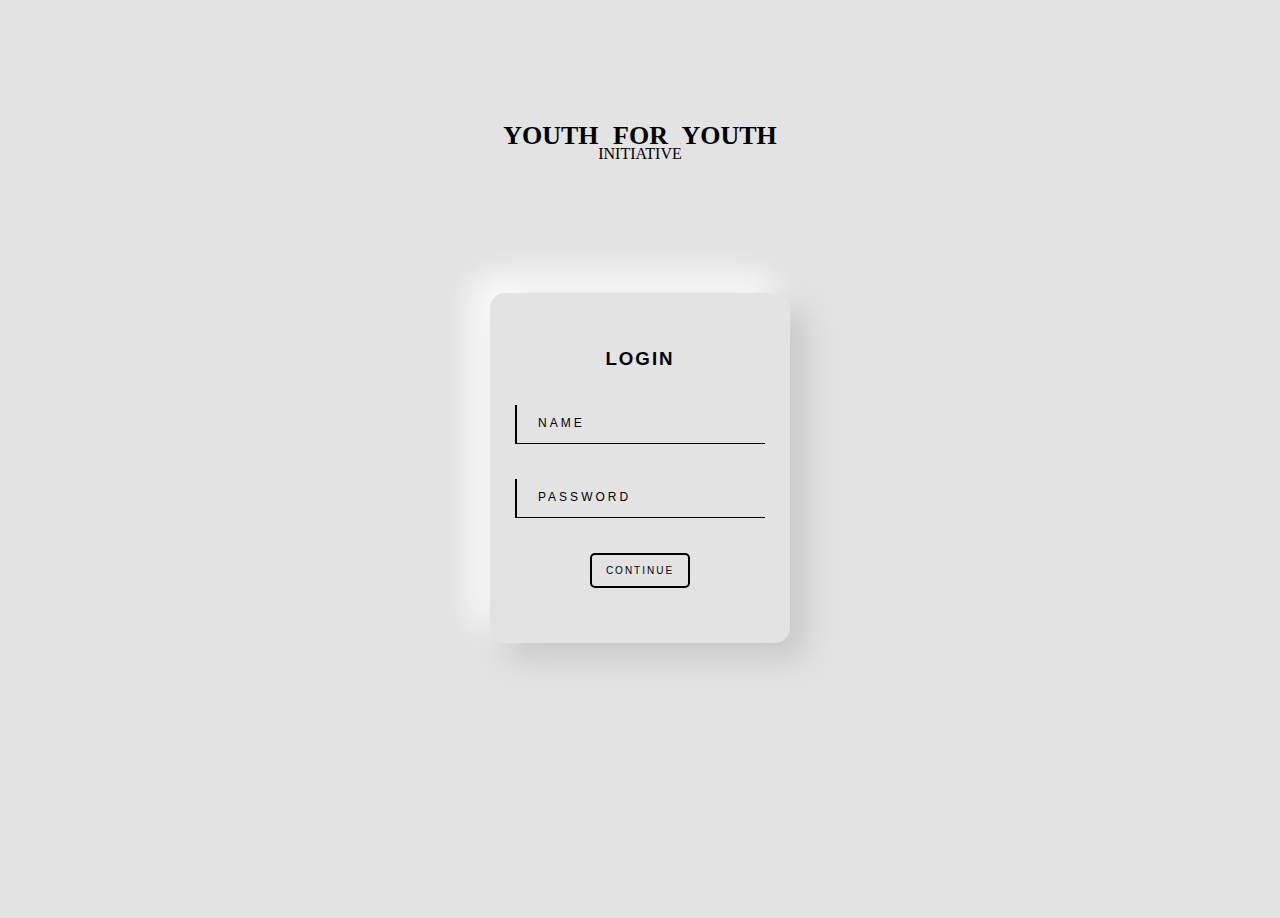
==== index.html @ 0c84e599 "Login page" ====
<!DOCTYPE html>
<html lang="en">
<head>
    <meta charset="UTF-8">
    <meta http-equiv="X-UA-Compatible" content="IE=edge">
    <meta name="viewport" content="width=device-width, initial-scale=1.0">
    <meta name="description" content="YouthForYouth">
    <meta name="keywords" content="YouthForYouth">
    <meta name="author" content="Developers team">    
    <link rel="preconnect" href="https://fonts.gstatic.com" crossorigin>
    <link href="https://fonts.googleapis.com/css2?family=Righteous&display=swap" rel="stylesheet">
    <link rel="preconnect" href="https://fonts.googleapis.com">
    <link rel="preconnect" href="https://fonts.gstatic.com" crossorigin>
    <link href="https://fonts.googleapis.com/css2?family=Poppins&display=swap" rel="stylesheet">
    <link rel="stylesheet" href="/css/style.css">
    <script src="/js/app.js"></script>
    <link rel="icon" type="image/x-icon" href="/img/favicon.png">
    <title>YouthForYouth</title>
</head>
<body>
    <div class="initiative" style="background-color: #e3e3e3;"><p>Youth For Youth</p><br><div class="in"><p>initiative</p></div></div>
    <div class="container">
        <div class="card">
            <h3>Login</h3>
            <div class="inputBox">
                <input type="text" required="required">
                <span>Name</span>
            </div>
            <div class="inputBox">
                <input type="password" required="required">
                <span>Password</span>
            </div>
            <button>continue</button>
        </div>
    </div>
</body>
</html>
---- css/style.css ----
*{
    padding: 0px;
    margin: 0px;
    box-sizing: border-box;
    overflow: hidden;
    font-family: Arial, Helvetica, sans-serif;
    caret-color: transparent;
}
h3{
    text-transform: uppercase;
    letter-spacing: 2px;
}
.container{
    display: flex;
    align-items: center;
    background-repeat: no-repeat;
    justify-content: center;
    background: #e3e3e3;
    min-height: 100vh;
}
.card{
    display: flex;
    align-items: center;
    overflow: visible;
    justify-content: center;
    min-height: 350px;
    width: 300px;
    flex-direction: column;
    gap: 35px;
    border-radius: 15px;
    box-shadow: 16px 16px 32px #c8c8c8, -16px -16px 32px #fefefe;
    background: #e3e3e3;
}
.line{
    width: 100px;
    height: 3px;
    background: #FFF;
}
.inputBox{
    position: relative;
    overflow: visible;
    width: 250px;
}
.inputBox input{
    width: 100%;
    padding: 10px;
    outline: none;
    border: none;
    color: #000;
    font-size: 1em;
    background: transparent;
    border-left: 2px solid #000;
    border-bottom: 1px solid #000;
    transition: 0.1s;
}
.inputBox span{
    margin-top: 5px;
    position: absolute;
    left: 3px;
    transform: translateY(-4px);
    margin-left: 10px;
    padding: 10px;
    pointer-events: none;
    font-size: 12px;
    color: #000;
    text-transform: uppercase;
    transition: .5s;
    letter-spacing: 3px;
}
/* animations */
.inputBox input:valid~span,
.inputBox input:focus~span{
    transform: translateX(113px) translateY(-15px);
    font-size: 0.8em;
    padding: 7px 10px;
    letter-spacing: 0.2em;
    color: #FFF;
    border-radius: 10px;
    background-color: #000;
    border: 2px;
}
.inputBox input:valid,
.inputBox input:focus{
    border: 1px solid #000;
}
button{
    height: 35px;
    width: 100px;
    border-radius: 5px;
    border: 2px solid #000;
    background-color: transparent;
    transition: .5s;
    text-transform: uppercase;
    font-size: 10px;
    letter-spacing: 2px;
}
button:hover{
    background-color: #000;
    color: #fff;
}
.initiative p{
    display: flex;
    width: 100%;
    position: absolute;
    align-items: center;
    justify-content: center;
    font-family: georgia;
    height: 8vh;
    font-size: 26px;
    word-spacing: 8px;
    margin-top: 100px;
    text-transform: uppercase;
    font-weight: bold;
}
.in p{
    font-family: mono;
    font-size: 16px;
    font-weight: lighter;
}
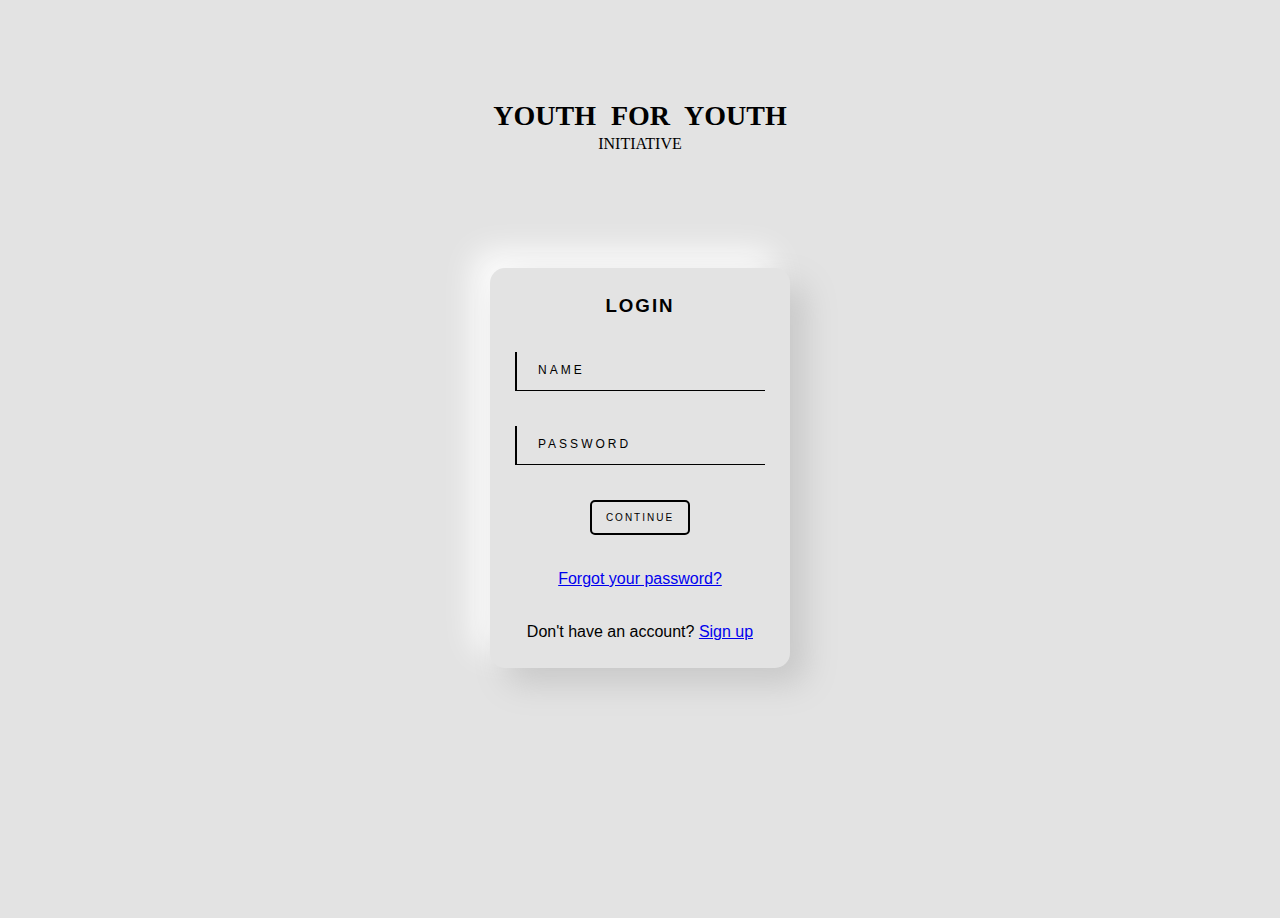
==== commit 03b850e6: "layout" ====
--- a/index.html
+++ b/index.html
@@ -27,10 +27,14 @@
                 <span>Name</span>
             </div>
             <div class="inputBox">
-                <input type="password" required="required">
+                <input type="password" required="required" name="password" id="password">
                 <span>Password</span>
             </div>
-            <button>continue</button>
+            <a href="/html/landing page.html"><button>continue</button></a>
+            <a href="/html/forgot.html">Forgot your password?</a>
+            <p>
+            Don't have an account? <a href="/html/signup.html">Sign up</a>
+            </p>
         </div>
     </div>
 </body>
--- a/css/style.css
+++ b/css/style.css
@@ -23,7 +23,7 @@
     align-items: center;
     overflow: visible;
     justify-content: center;
-    min-height: 350px;
+    min-height: 400px;
     width: 300px;
     flex-direction: column;
     gap: 35px;
@@ -106,14 +106,20 @@
     justify-content: center;
     font-family: georgia;
     height: 8vh;
-    font-size: 26px;
+    font-size: 28px;
     word-spacing: 8px;
-    margin-top: 100px;
+    margin-top: 80px;
     text-transform: uppercase;
     font-weight: bold;
 }
 .in p{
     font-family: mono;
     font-size: 16px;
+    margin-top: 90px;
     font-weight: lighter;
-}+}
+@media only screen and (max-height: 586px) {
+    .initiative p{
+        display: none;
+    }
+  }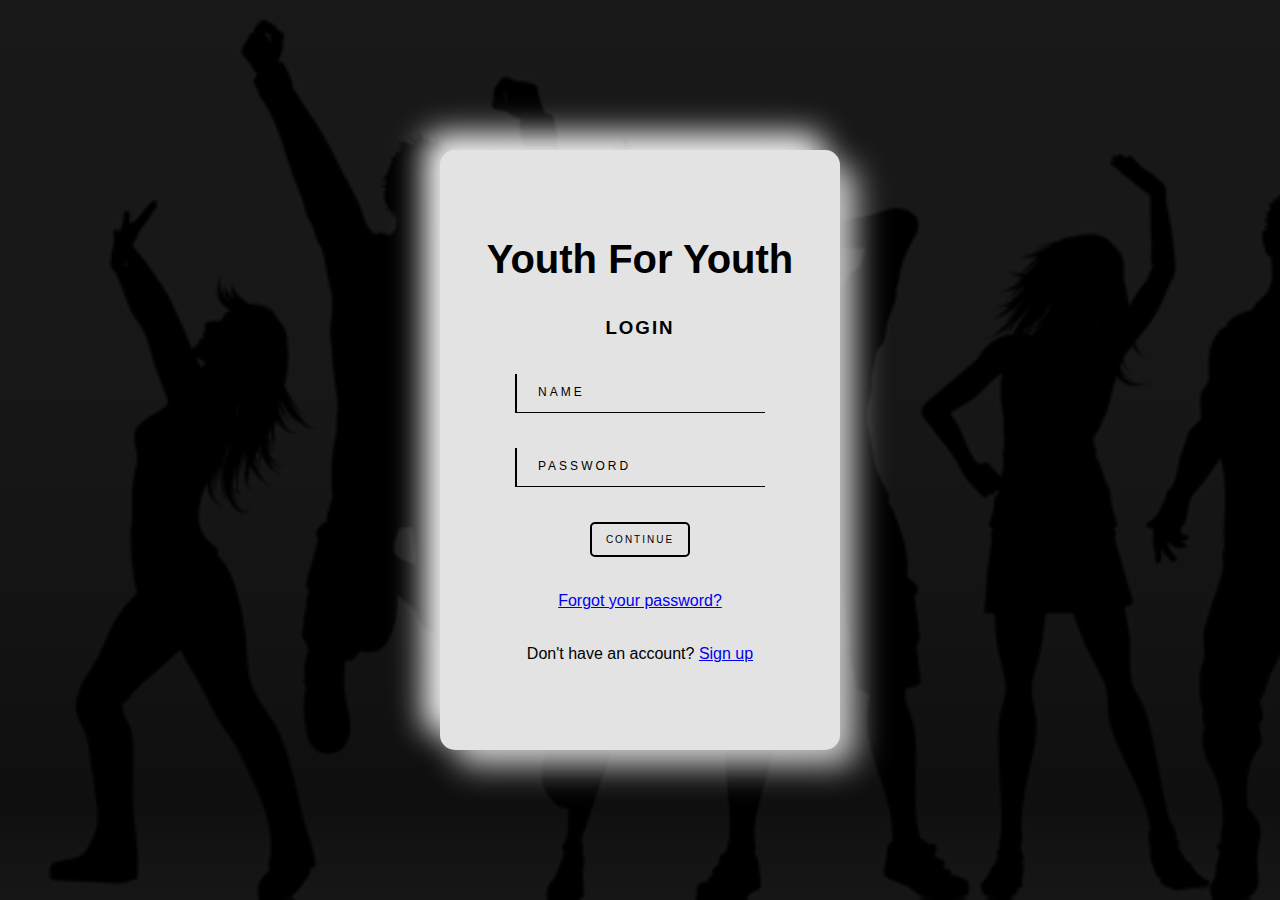
==== commit cb1dfe1c: "layout" ====
--- a/index.html
+++ b/index.html
@@ -18,9 +18,9 @@
     <title>YouthForYouth</title>
 </head>
 <body>
-    <div class="initiative" style="background-color: #e3e3e3;"><p>Youth For Youth</p><br><div class="in"><p>initiative</p></div></div>
     <div class="container">
         <div class="card">
+            <p><span style="font-size: 40px; font-weight: bold;">Youth For Youth</span></p>
             <h3>Login</h3>
             <div class="inputBox">
                 <input type="text" required="required">
--- a/css/style.css
+++ b/css/style.css
@@ -15,7 +15,8 @@
     align-items: center;
     background-repeat: no-repeat;
     justify-content: center;
-    background: #e3e3e3;
+    background-image: linear-gradient(rgba(0, 0, 0, 0.9),rgba(0, 0, 0, 0.9)), url(/img/background.png);
+    background-size: cover;
     min-height: 100vh;
 }
 .card{
@@ -23,8 +24,8 @@
     align-items: center;
     overflow: visible;
     justify-content: center;
-    min-height: 400px;
-    width: 300px;
+    min-height: 600px;
+    width: 400px;
     flex-direction: column;
     gap: 35px;
     border-radius: 15px;
@@ -97,29 +98,4 @@
 button:hover{
     background-color: #000;
     color: #fff;
-}
-.initiative p{
-    display: flex;
-    width: 100%;
-    position: absolute;
-    align-items: center;
-    justify-content: center;
-    font-family: georgia;
-    height: 8vh;
-    font-size: 28px;
-    word-spacing: 8px;
-    margin-top: 80px;
-    text-transform: uppercase;
-    font-weight: bold;
-}
-.in p{
-    font-family: mono;
-    font-size: 16px;
-    margin-top: 90px;
-    font-weight: lighter;
-}
-@media only screen and (max-height: 586px) {
-    .initiative p{
-        display: none;
-    }
-  }+}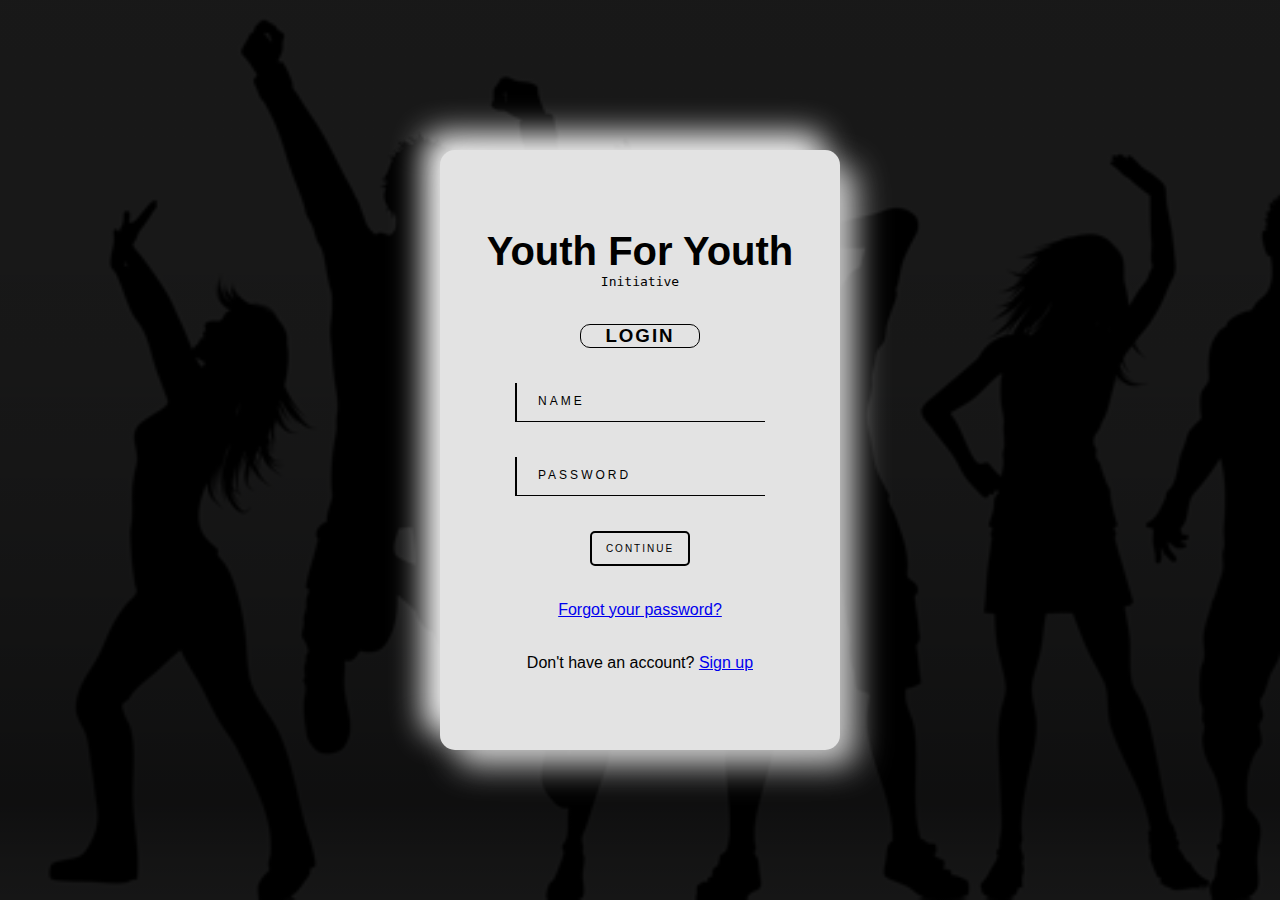
==== commit c28a2afc: "layout" ====
--- a/index.html
+++ b/index.html
@@ -20,7 +20,7 @@
 <body>
     <div class="container">
         <div class="card">
-            <p><span style="font-size: 40px; font-weight: bold;">Youth For Youth</span></p>
+            <p><span style="font-size: 40px; font-weight: bold;">Youth For Youth</span><br><span style="justify-content: center; display: flex; font-family: monospace;">Initiative</span></p>
             <h3>Login</h3>
             <div class="inputBox">
                 <input type="text" required="required">
--- a/css/style.css
+++ b/css/style.css
@@ -9,6 +9,11 @@
 h3{
     text-transform: uppercase;
     letter-spacing: 2px;
+    border: solid 1pX #000;
+    border-radius: 10pX;
+    width: 30%;
+    display: flex;
+    justify-content: center;
 }
 .container{
     display: flex;
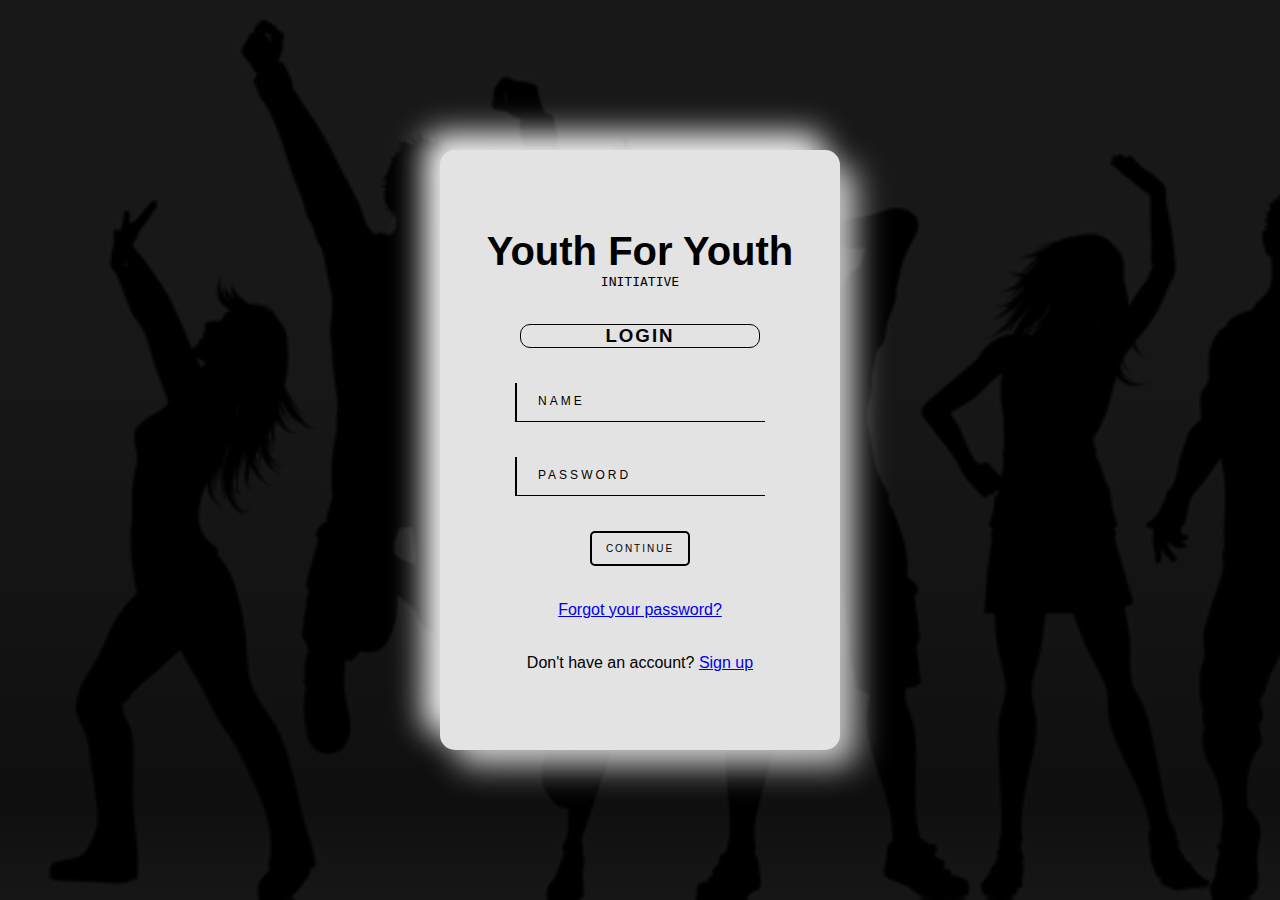
==== commit d723f86b: "layout" ====
--- a/index.html
+++ b/index.html
@@ -20,7 +20,7 @@
 <body>
     <div class="container">
         <div class="card">
-            <p><span style="font-size: 40px; font-weight: bold;">Youth For Youth</span><br><span style="justify-content: center; display: flex; font-family: monospace;">Initiative</span></p>
+            <p><span style="font-size: 40px; font-weight: bold;">Youth For Youth</span><br><span style="justify-content: center; display: flex; font-family: monospace; text-transform: uppercase;">Initiative</span></p>
             <h3>Login</h3>
             <div class="inputBox">
                 <input type="text" required="required">
--- a/css/style.css
+++ b/css/style.css
@@ -11,7 +11,7 @@
     letter-spacing: 2px;
     border: solid 1pX #000;
     border-radius: 10pX;
-    width: 30%;
+    width: 60%;
     display: flex;
     justify-content: center;
 }
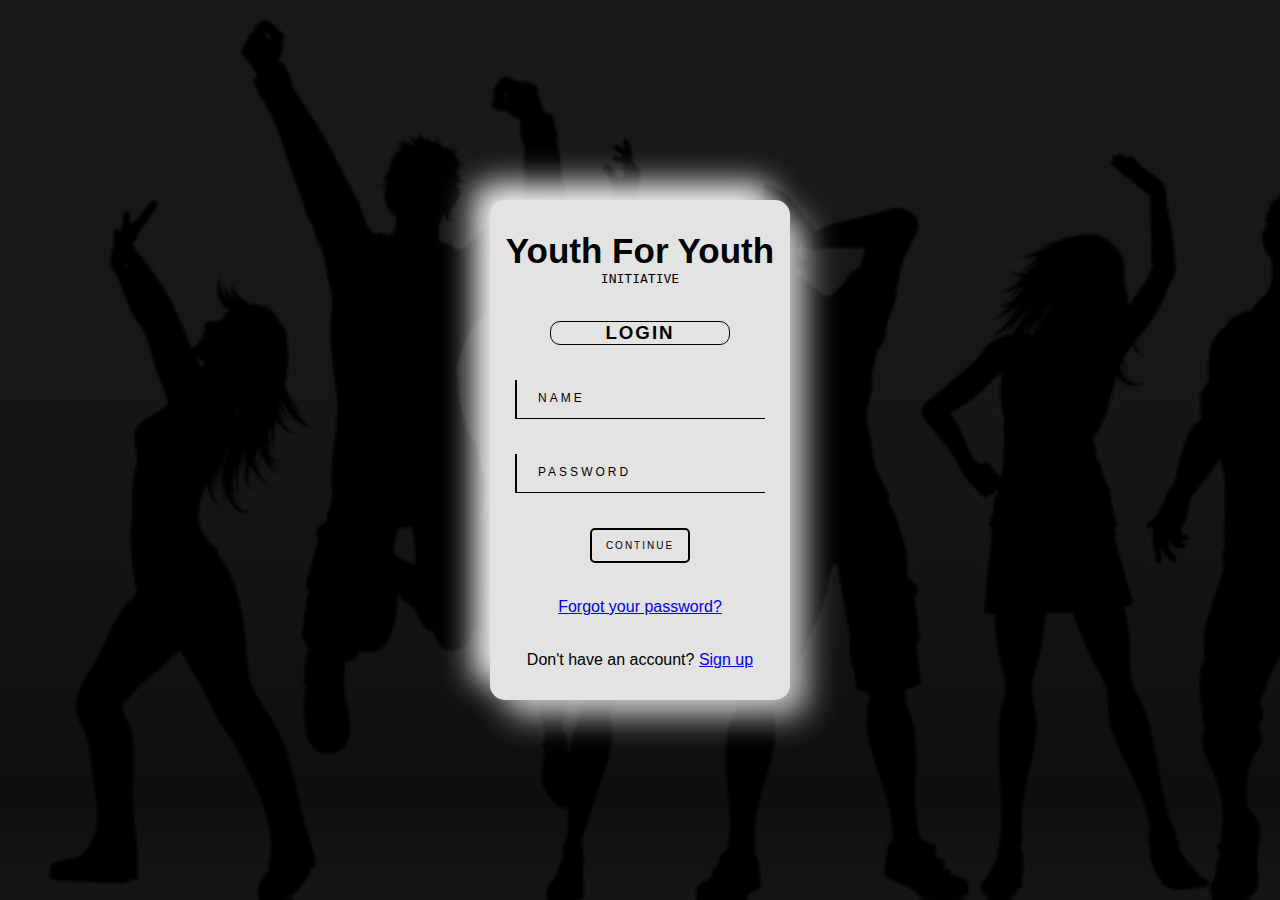
==== commit 6192a19a: "landing page" ====
--- a/index.html
+++ b/index.html
@@ -20,7 +20,7 @@
 <body>
     <div class="container">
         <div class="card">
-            <p><span style="font-size: 40px; font-weight: bold;">Youth For Youth</span><br><span style="justify-content: center; display: flex; font-family: monospace; text-transform: uppercase;">Initiative</span></p>
+            <p><span style="font-size: 35px; font-weight: bold;">Youth For Youth</span><br><span style="justify-content: center; display: flex; font-family: monospace; text-transform: uppercase;">Initiative</span></p>
             <h3>Login</h3>
             <div class="inputBox">
                 <input type="text" required="required">
--- a/css/style.css
+++ b/css/style.css
@@ -29,8 +29,8 @@
     align-items: center;
     overflow: visible;
     justify-content: center;
-    min-height: 600px;
-    width: 400px;
+    min-height: 500px;
+    width: 300px;
     flex-direction: column;
     gap: 35px;
     border-radius: 15px;
